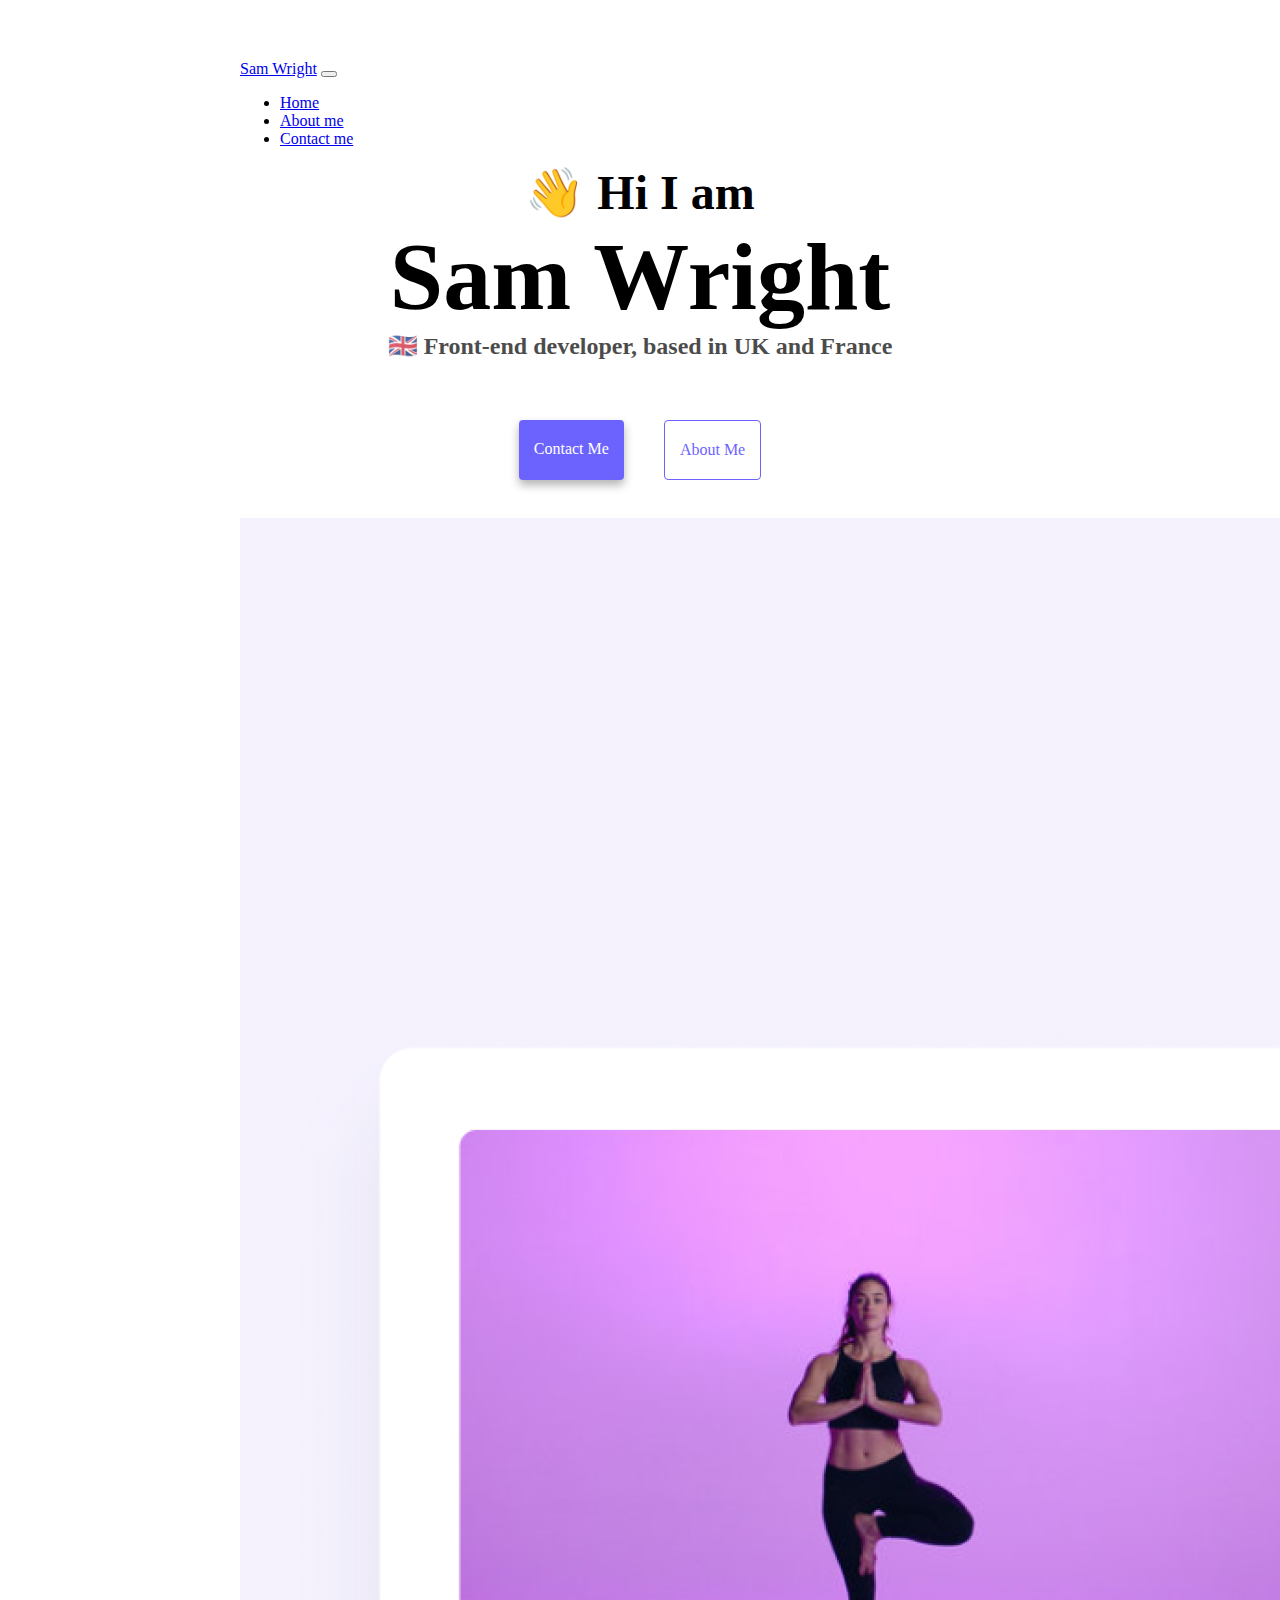
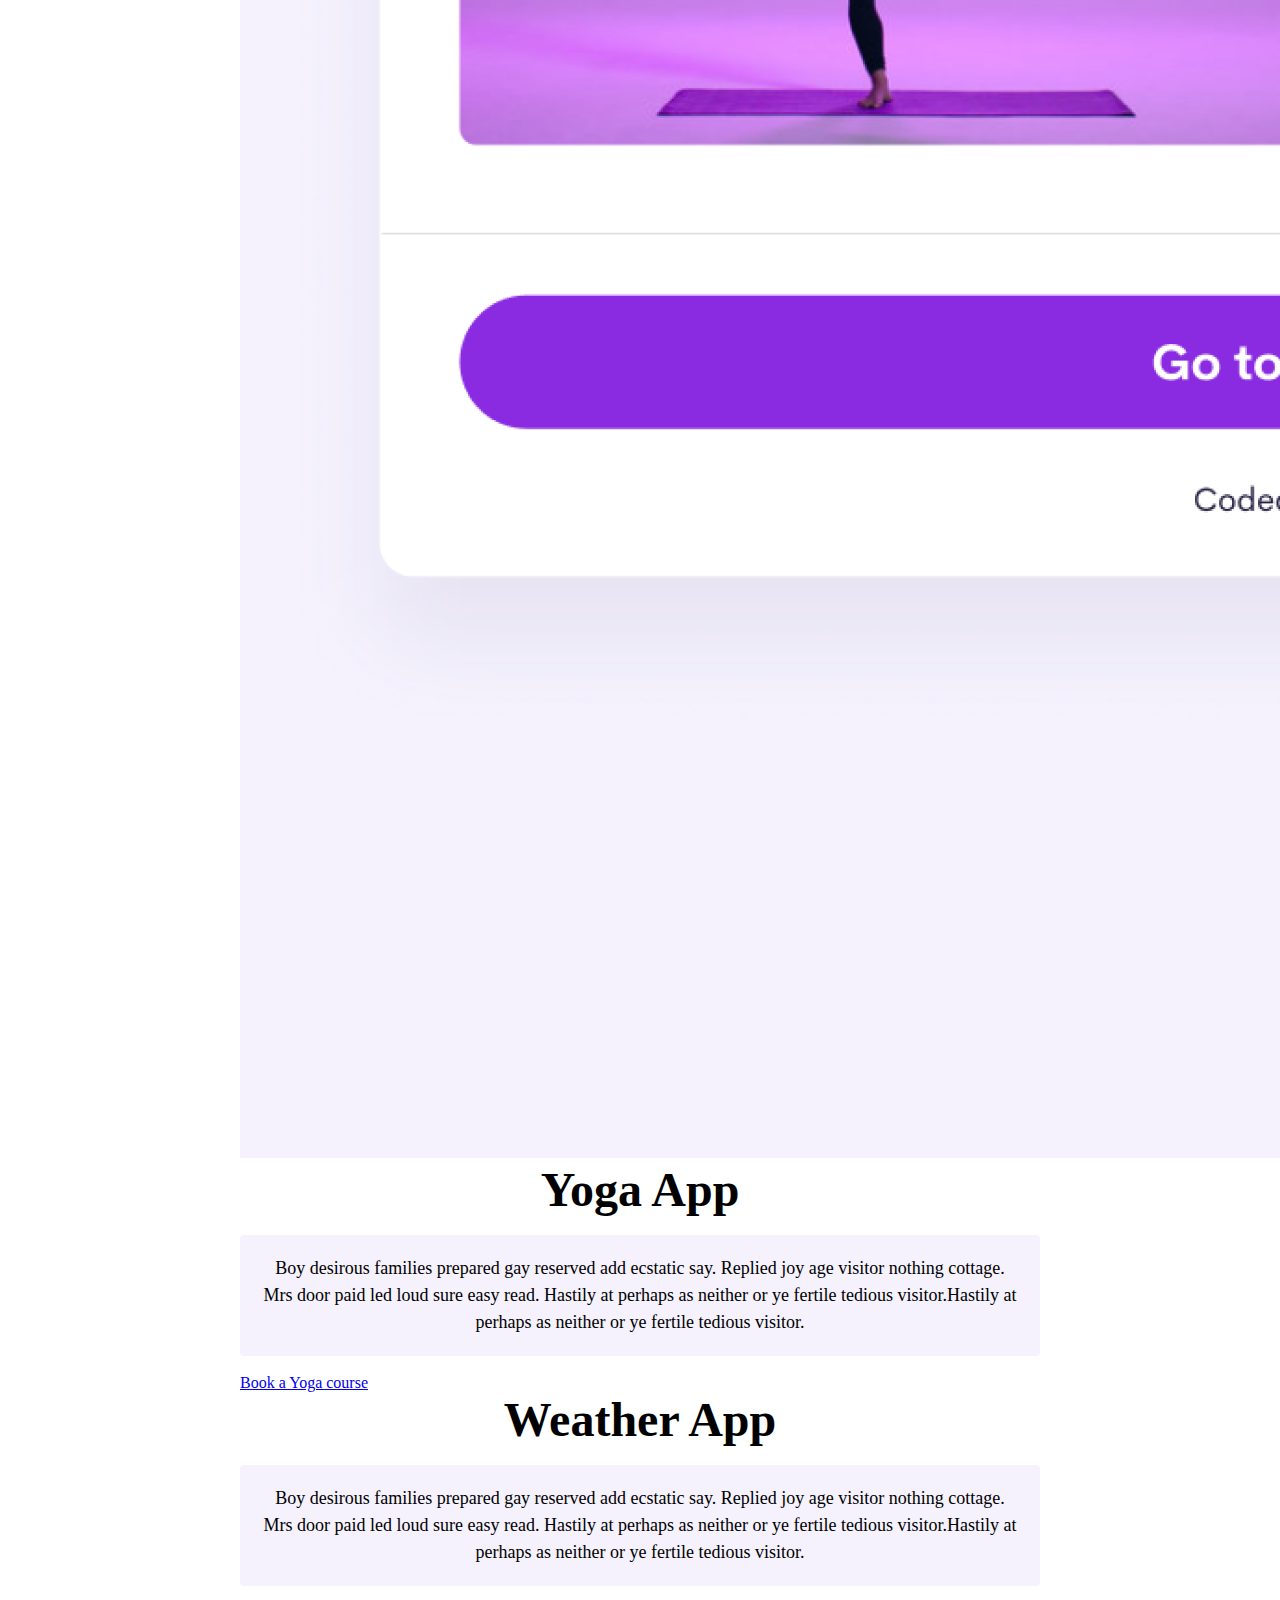
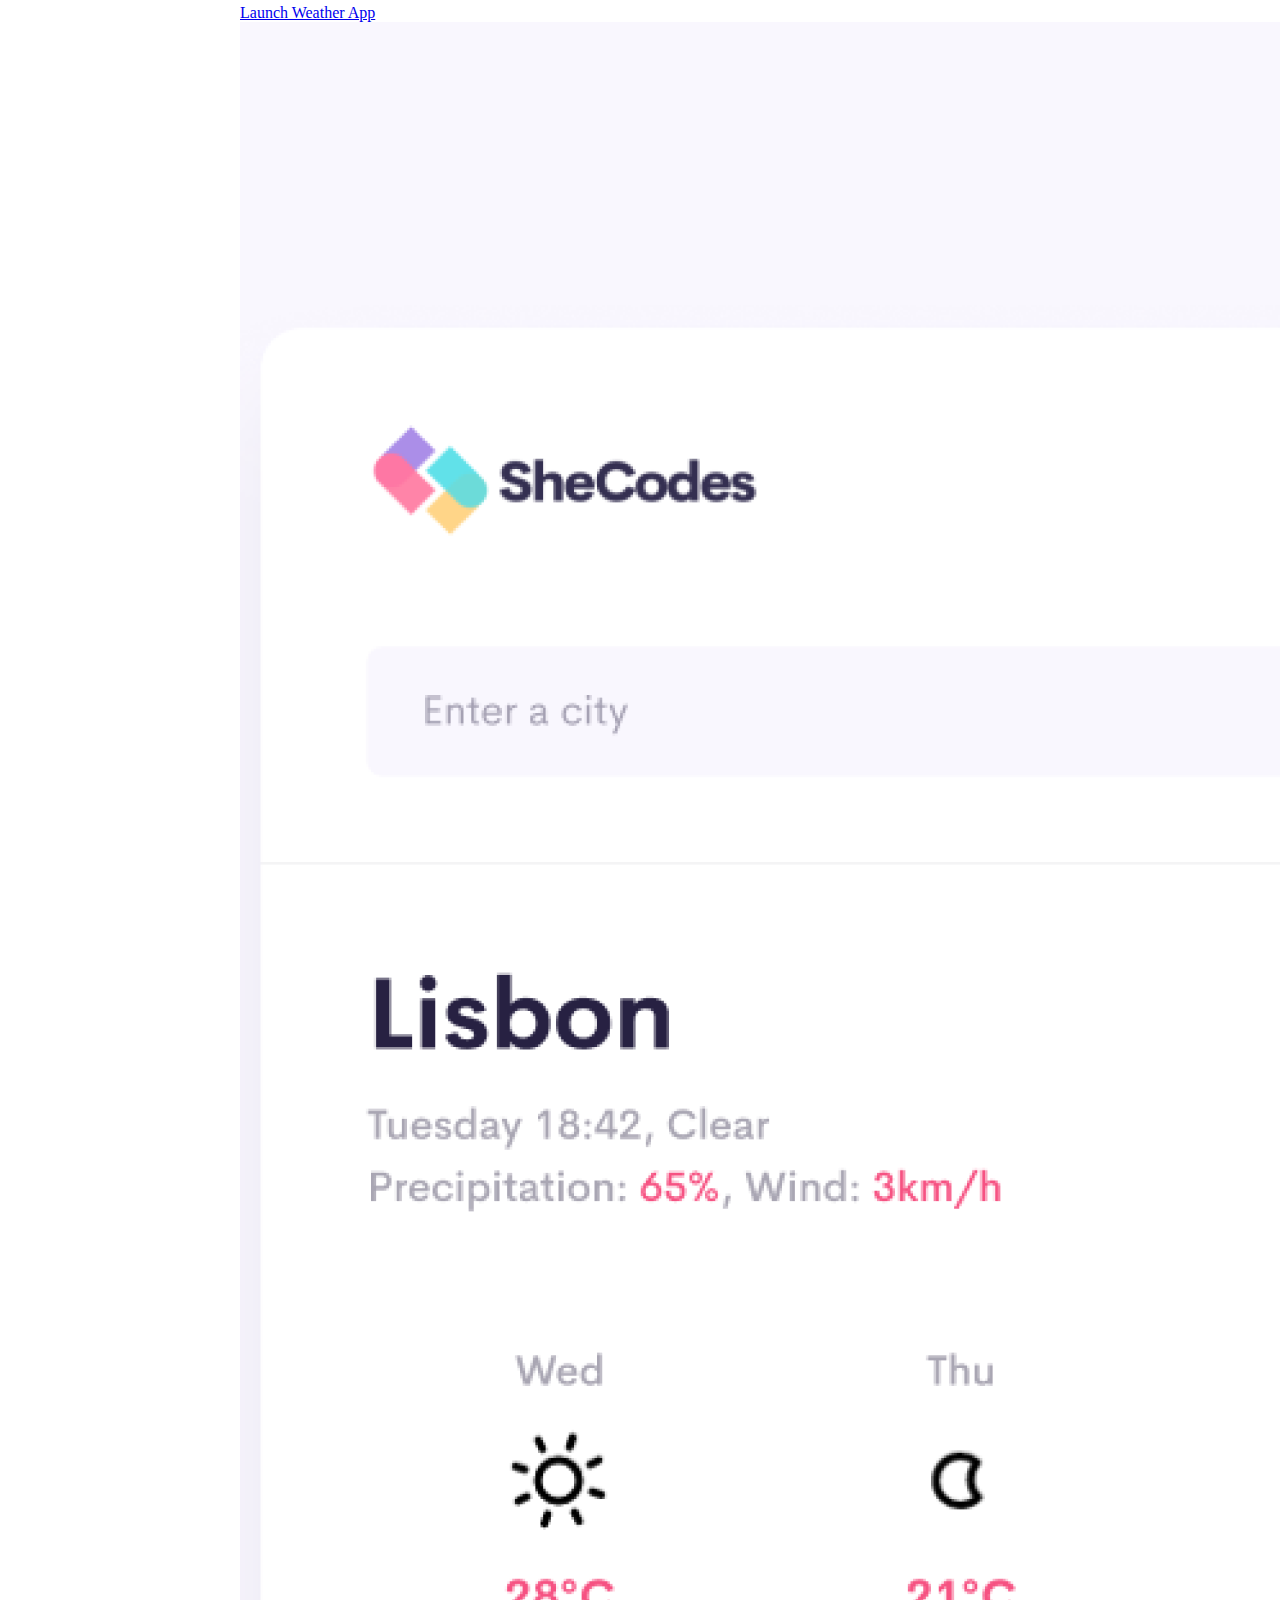
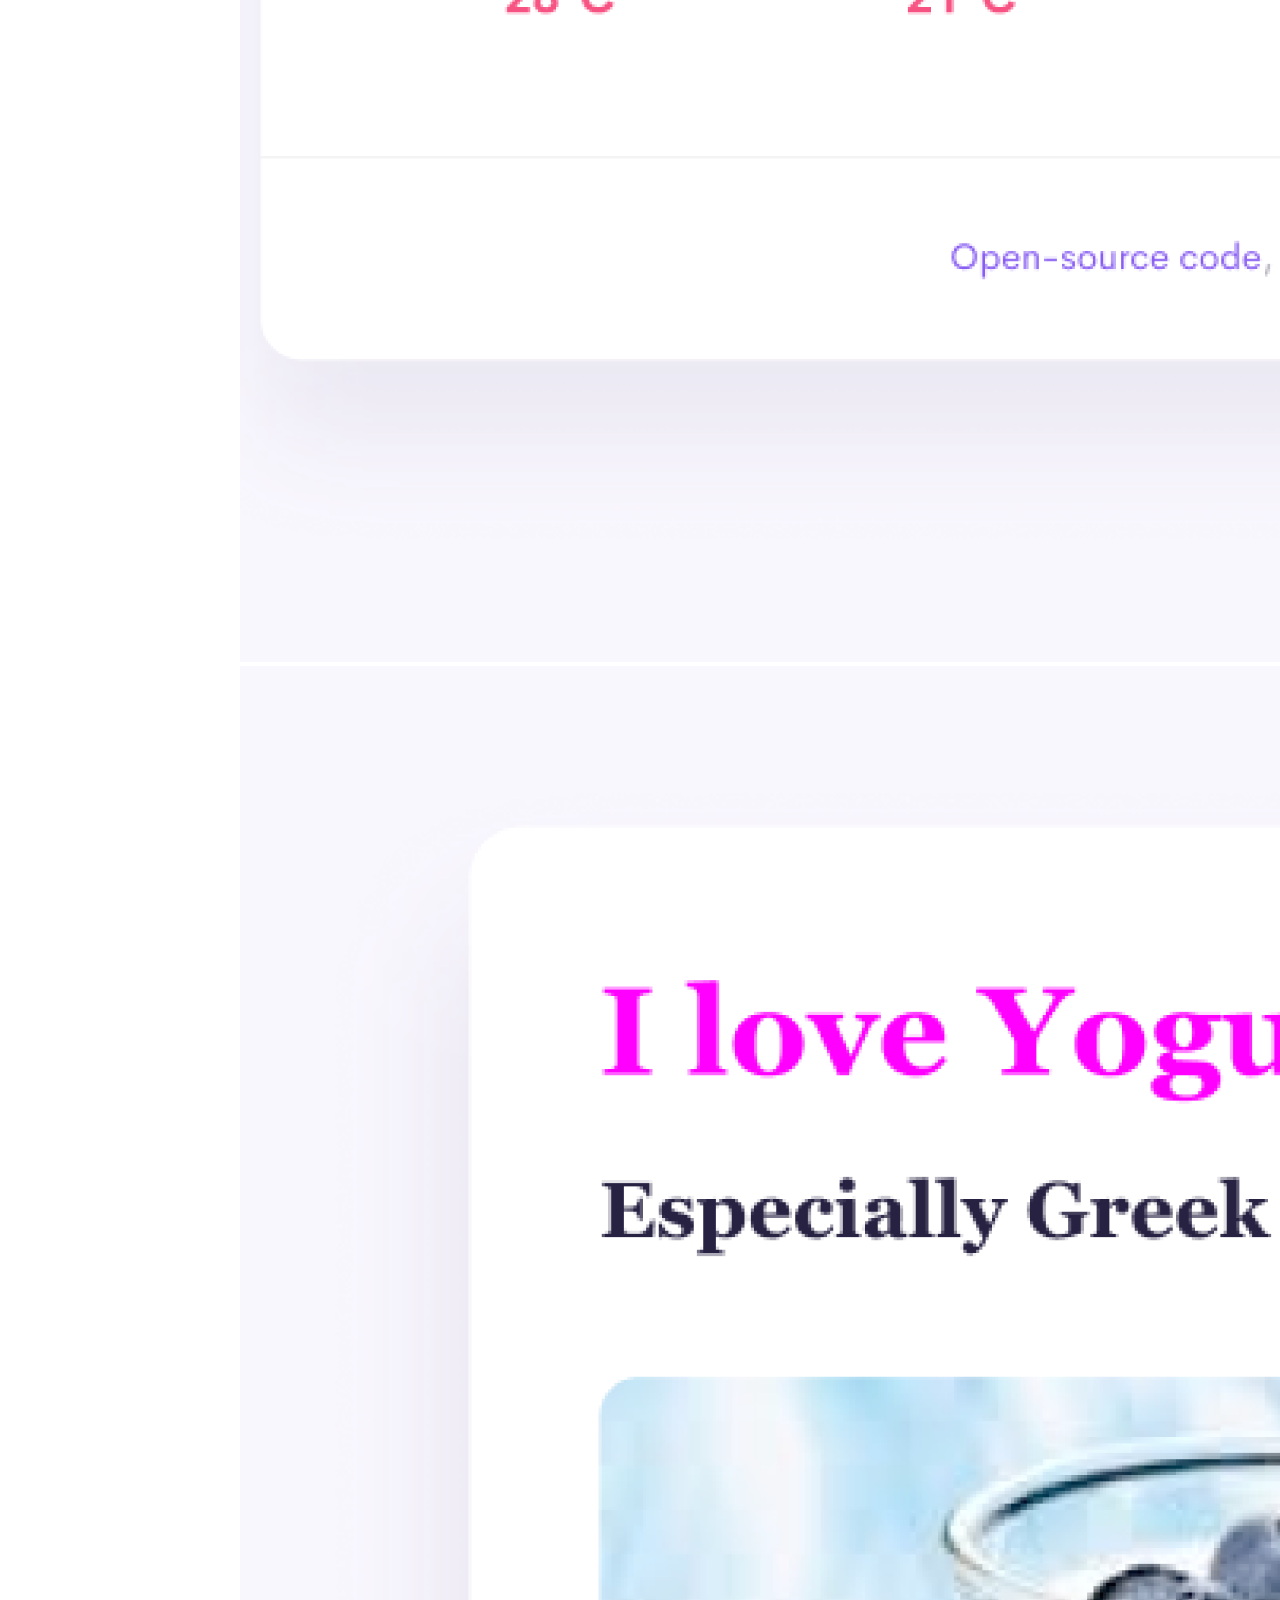
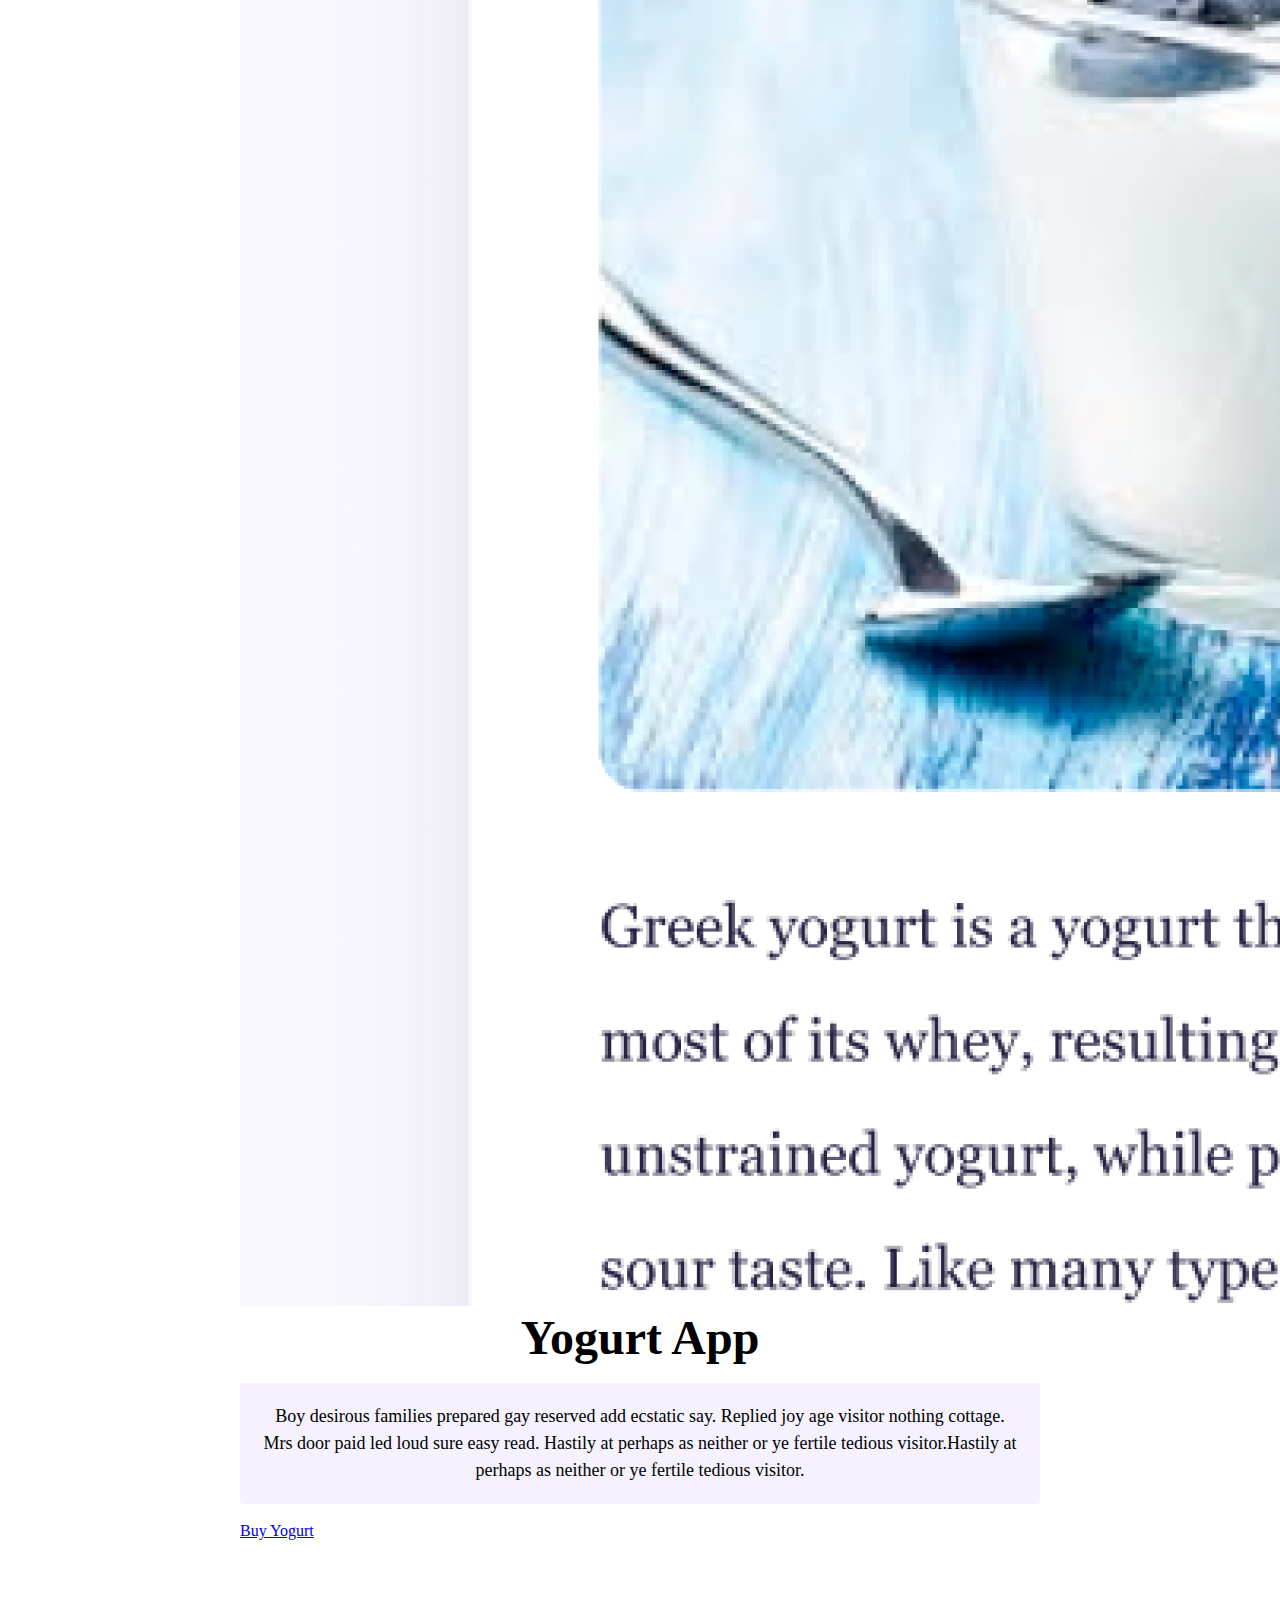
==== index.html @ 3a5ea815 "Created html files and basic structure" ====
<!DOCTYPE html>
<html lang="en">
  <head>
    <meta charset="UTF-8" />
    <meta http-equiv="X-UA-Compatible" content="IE=edge" />
    <meta name="viewport" content="width=device-width, initial-scale=1.0" />
    <title>Sam Wright</title>
    <link
      href="https://cdn.jsdelivr.net/npm/bootstrap@5.3.2/dist/css/bootstrap.min.css"
      rel="stylesheet"
      integrity="sha384-T3c6CoIi6uLrA9TneNEoa7RxnatzjcDSCmG1MXxSR1GAsXEV/Dwwykc2MPK8M2HN"
      crossorigin="anonymous"
    />
    <script
      src="https://cdn.jsdelivr.net/npm/bootstrap@5.3.2/dist/js/bootstrap.bundle.min.js"
      integrity="sha384-C6RzsynM9kWDrMNeT87bh95OGNyZPhcTNXj1NW7RuBCsyN/o0jlpcV8Qyq46cDfL"
      crossorigin="anonymous"
    ></script>
    <link rel="stylesheet" href="src/style.css" />
  </head>
  <body>
    <nav class="navbar navbar-expand-lg bg-body-tertiary sticky-top">
      <div class="container-fluid">
        <a class="navbar-brand" href="#">Sam Wright</a>
        <button
          class="navbar-toggler"
          type="button"
          data-bs-toggle="collapse"
          data-bs-target="#navbarSupportedContent"
          aria-controls="navbarSupportedContent"
          aria-expanded="false"
          aria-label="Toggle navigation"
        >
          <span class="navbar-toggler-icon"></span>
        </button>
        <div class="collapse navbar-collapse" id="navbarSupportedContent">
          <ul class="navbar-nav me-auto mb-2 mb-lg-0">
            <li class="nav-item">
              <a class="nav-link active" aria-current="page" href="index.html"
                >Home</a
              >
            </li>
            <li class="nav-item">
              <a class="nav-link" href="about.html">About me</a>
            </li>
            <li class="nav-item">
              <a class="nav-link" href="mailto:sam@apps-craft.com"
                >Contact me</a
              >
            </li>
          </ul>
        </div>
      </div>
    </nav>
    <h2>👋 Hi I am</h2>
    <h1>Sam Wright</h1>
    <h3>🇬🇧 Front-end developer, based in UK and France</h3>
    <div class="navigation-links">
      <a href="about.html#contact" class="contact-link">Contact me</a>
      <a href="about.html" class="about-link">About me</a>
    </div>
    <br />

    <div class="container text-center">
      <div class="row">
        <div class="col-md-6">
          <img
            src="images/yoga.png"
            class="img-fluid rounded shadow-sm p-2 border"
          />
        </div>
        <div class="col">
          <div class="card border border-0" style="">
            <div class="card-body">
              <h2 class="card-title">Yoga App</h2>
              <p class="card-text">
                Boy desirous families prepared gay reserved add ecstatic say.
                Replied joy age visitor nothing cottage. Mrs door paid led loud
                sure easy read. Hastily at perhaps as neither or ye fertile
                tedious visitor.Hastily at perhaps as neither or ye fertile
                tedious visitor.
              </p>
              <a href="#" class="btn btn-primary">Book a Yoga course</a>
            </div>
          </div>
        </div>
      </div>
    </div>
    <div class="container text-center">
      <div class="row">
        <div class="col">
          <div class="card border border-0" style="">
            <div class="card-body">
              <h2 class="card-title">Weather App</h2>
              <p class="card-text">
                Boy desirous families prepared gay reserved add ecstatic say.
                Replied joy age visitor nothing cottage. Mrs door paid led loud
                sure easy read. Hastily at perhaps as neither or ye fertile
                tedious visitor.Hastily at perhaps as neither or ye fertile
                tedious visitor.
              </p>
              <a href="#" class="btn btn-primary">Launch Weather App</a>
            </div>
          </div>
        </div>

        <div class="col-md-6">
          <img
            src="images/weather.png"
            class="img-fluid rounded shadow-sm p-2 border"
          />
        </div>
      </div>
    </div>
    <div class="container text-center">
      <div class="row">
        <div class="col-md-6">
          <img
            src="images/yogurt.png"
            class="img-fluid rounded shadow-sm p-2 border"
          />
        </div>
        <div class="col">
          <div class="card border border-0" style="">
            <div class="card-body">
              <h2 class="card-title">Yogurt App</h2>
              <p class="card-text">
                Boy desirous families prepared gay reserved add ecstatic say.
                Replied joy age visitor nothing cottage. Mrs door paid led loud
                sure easy read. Hastily at perhaps as neither or ye fertile
                tedious visitor.Hastily at perhaps as neither or ye fertile
                tedious visitor.
              </p>
              <a href="#" class="btn btn-primary">Buy Yogurt</a>
            </div>
          </div>
        </div>
      </div>
    </div>
  </body>
</html>
---- src/style.css ----
:root {
  --primary-color: #6c63ff;
  --secondary-color: #f5f2fe;
  --box-shadow: 0 5px 10px rgba(0, 0, 0, 0.3);
}

body {
  margin: 60px auto;
  max-width: 800px;
}

h1,
h2,
h3 {
  text-align: center;
  margin: 0;
}

h1 {
  font-size: 96px;
}

h2 {
  font-size: 48px;
}

h3 {
  font-size: 24px;
  opacity: 0.7;
}

p {
  background: var(--secondary-color);
  padding: 20px;
  border-radius: 4px;
  font-size: 18px;
  line-height: 1.5;
  text-align: center;
}

.navigation-links {
  display: flex;
  margin-top: 40px;
  justify-content: center;
}

.navigation-links a {
  margin: 20px;
  border-radius: 4px;
  padding: 20px 15px;
  text-decoration: none;
  text-transform: capitalize;
}

.contact-link {
  background: var(--primary-color);
  box-shadow: var(--box-shadow);
  color: white;
}

.about-link {
  color: var(--primary-color);
  border: 1px solid var(--primary-color);
}

.homepage-link {
  color: var(--primary-color);
  text-align: center;
  display: block;
}

.about-paragraphs {
  display: flex;
  margin: 30px 0;
}

.about-paragraphs p {
  margin: 10px;
}

.email-link {
  display: flex;
  justify-content: center;
  color: var(--primary-color);
  font-size: 28px;
  text-decoration: none;
}

.email-link:hover {
  text-decoration: underline;
}
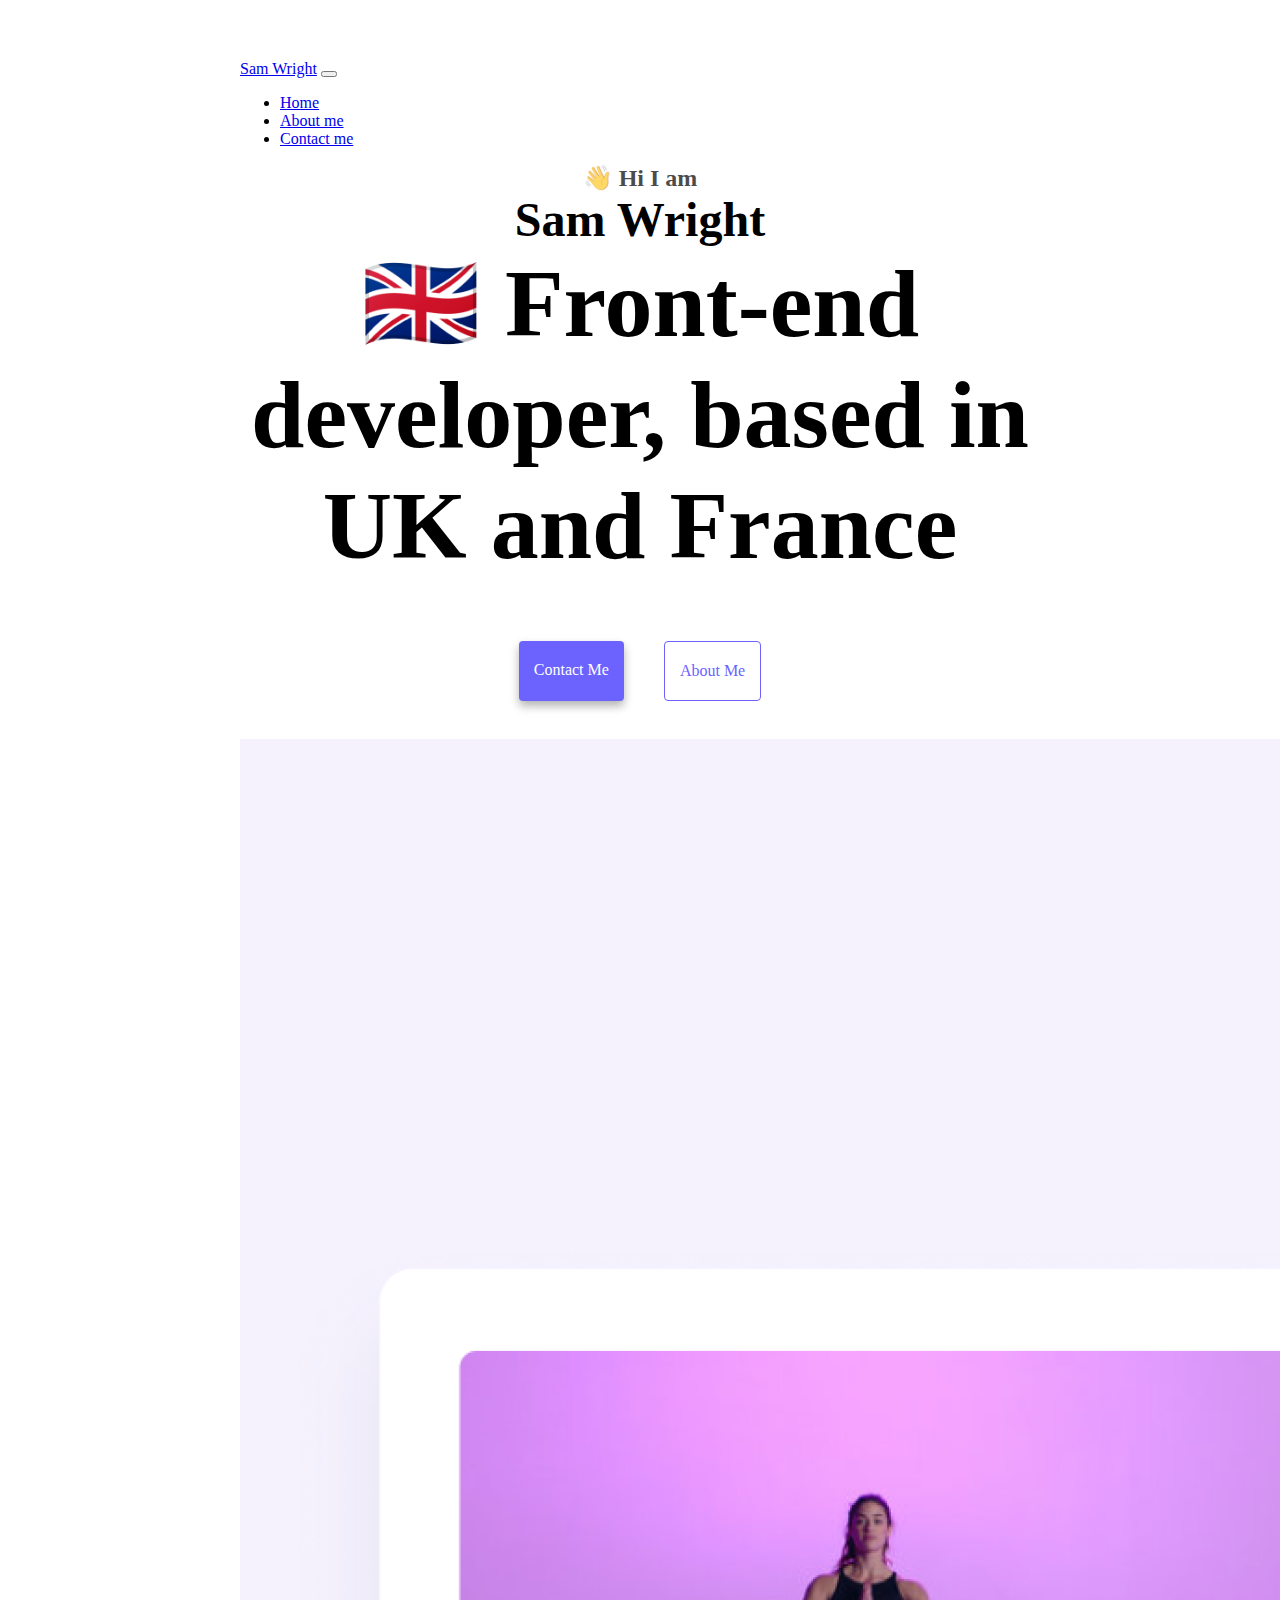
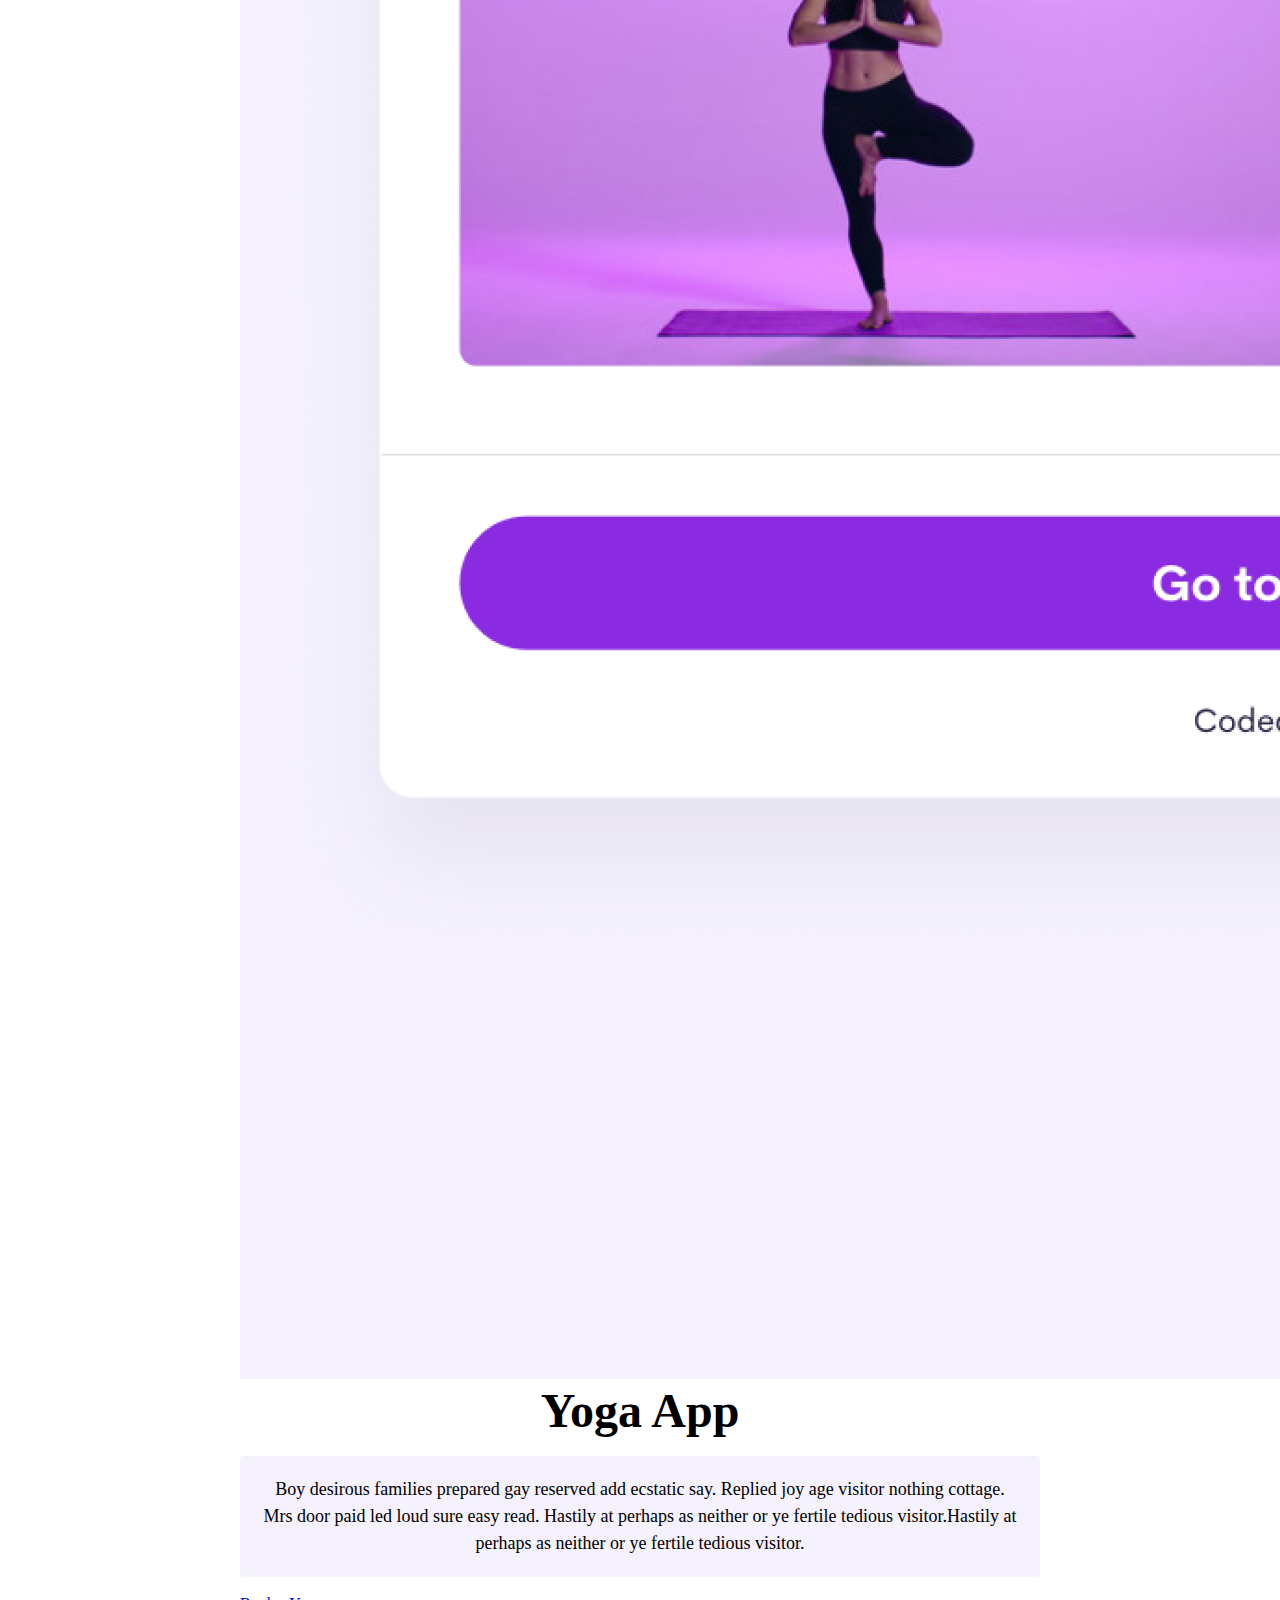
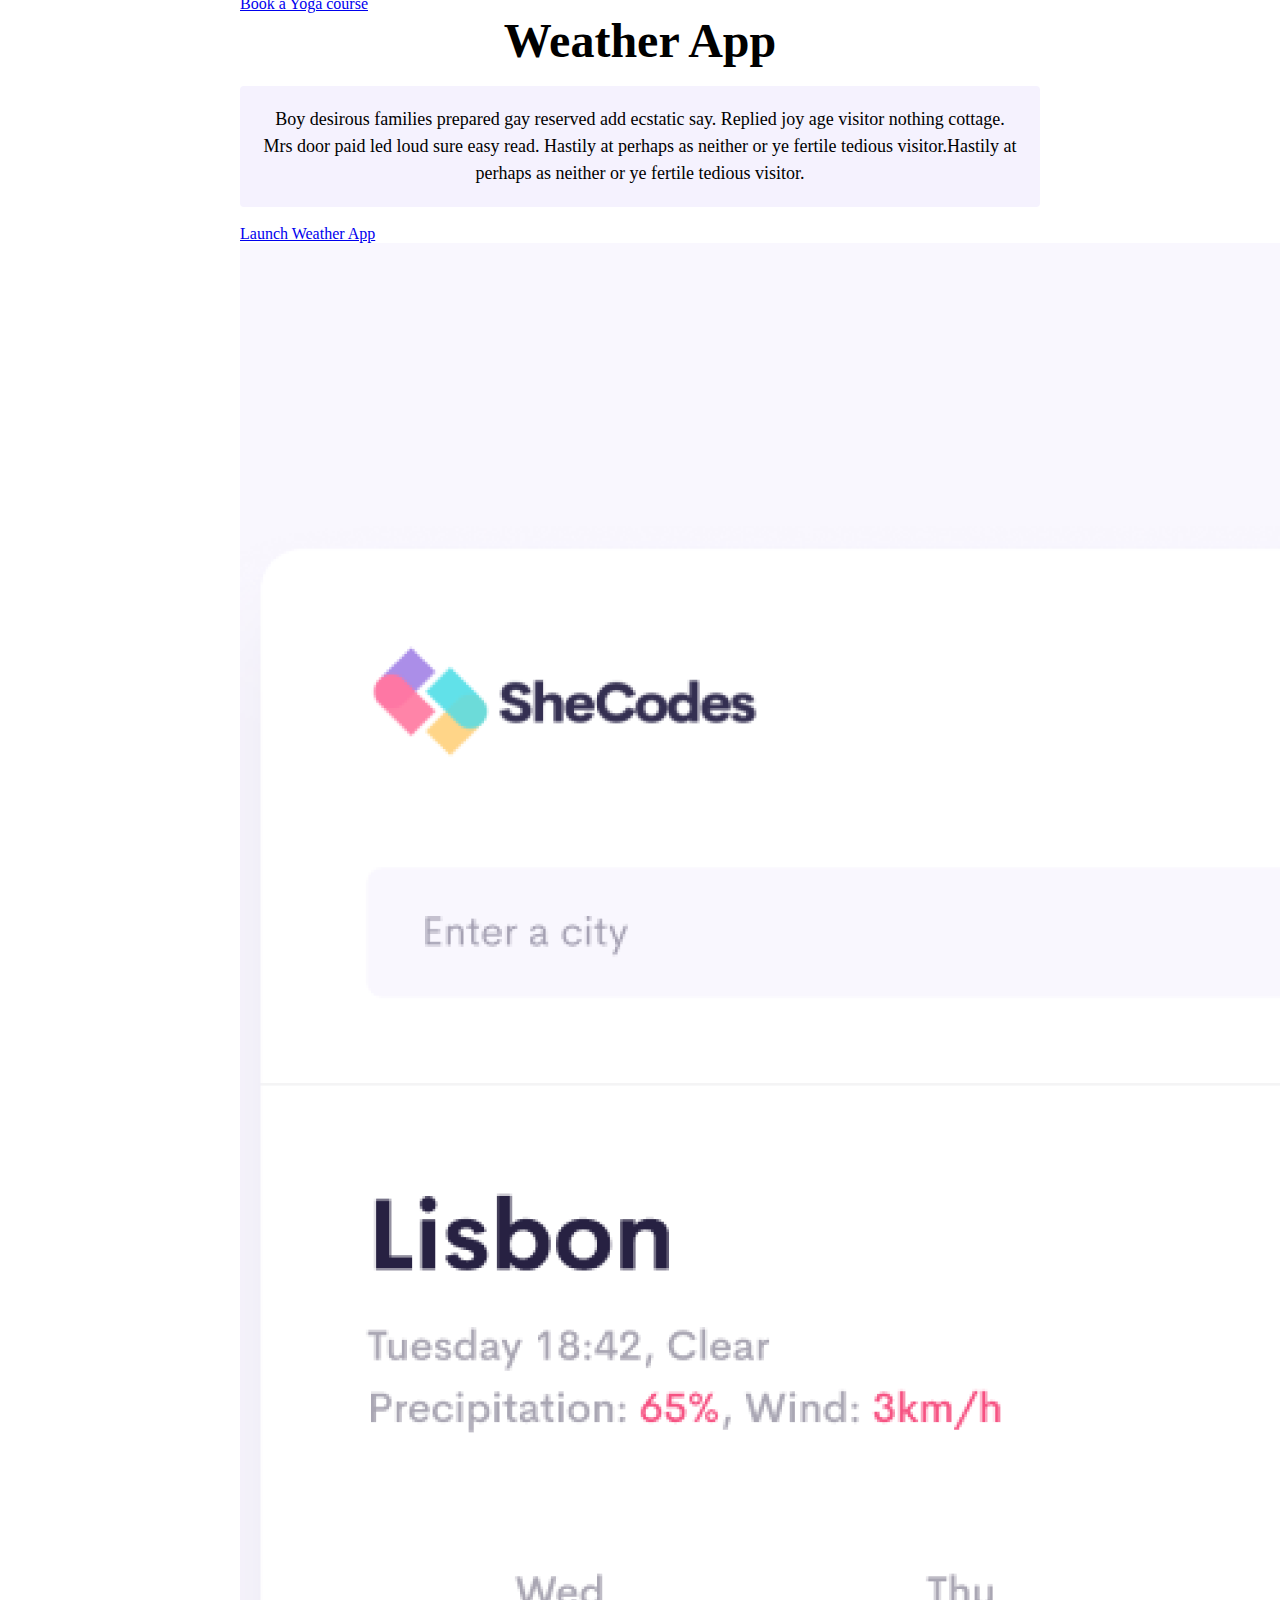
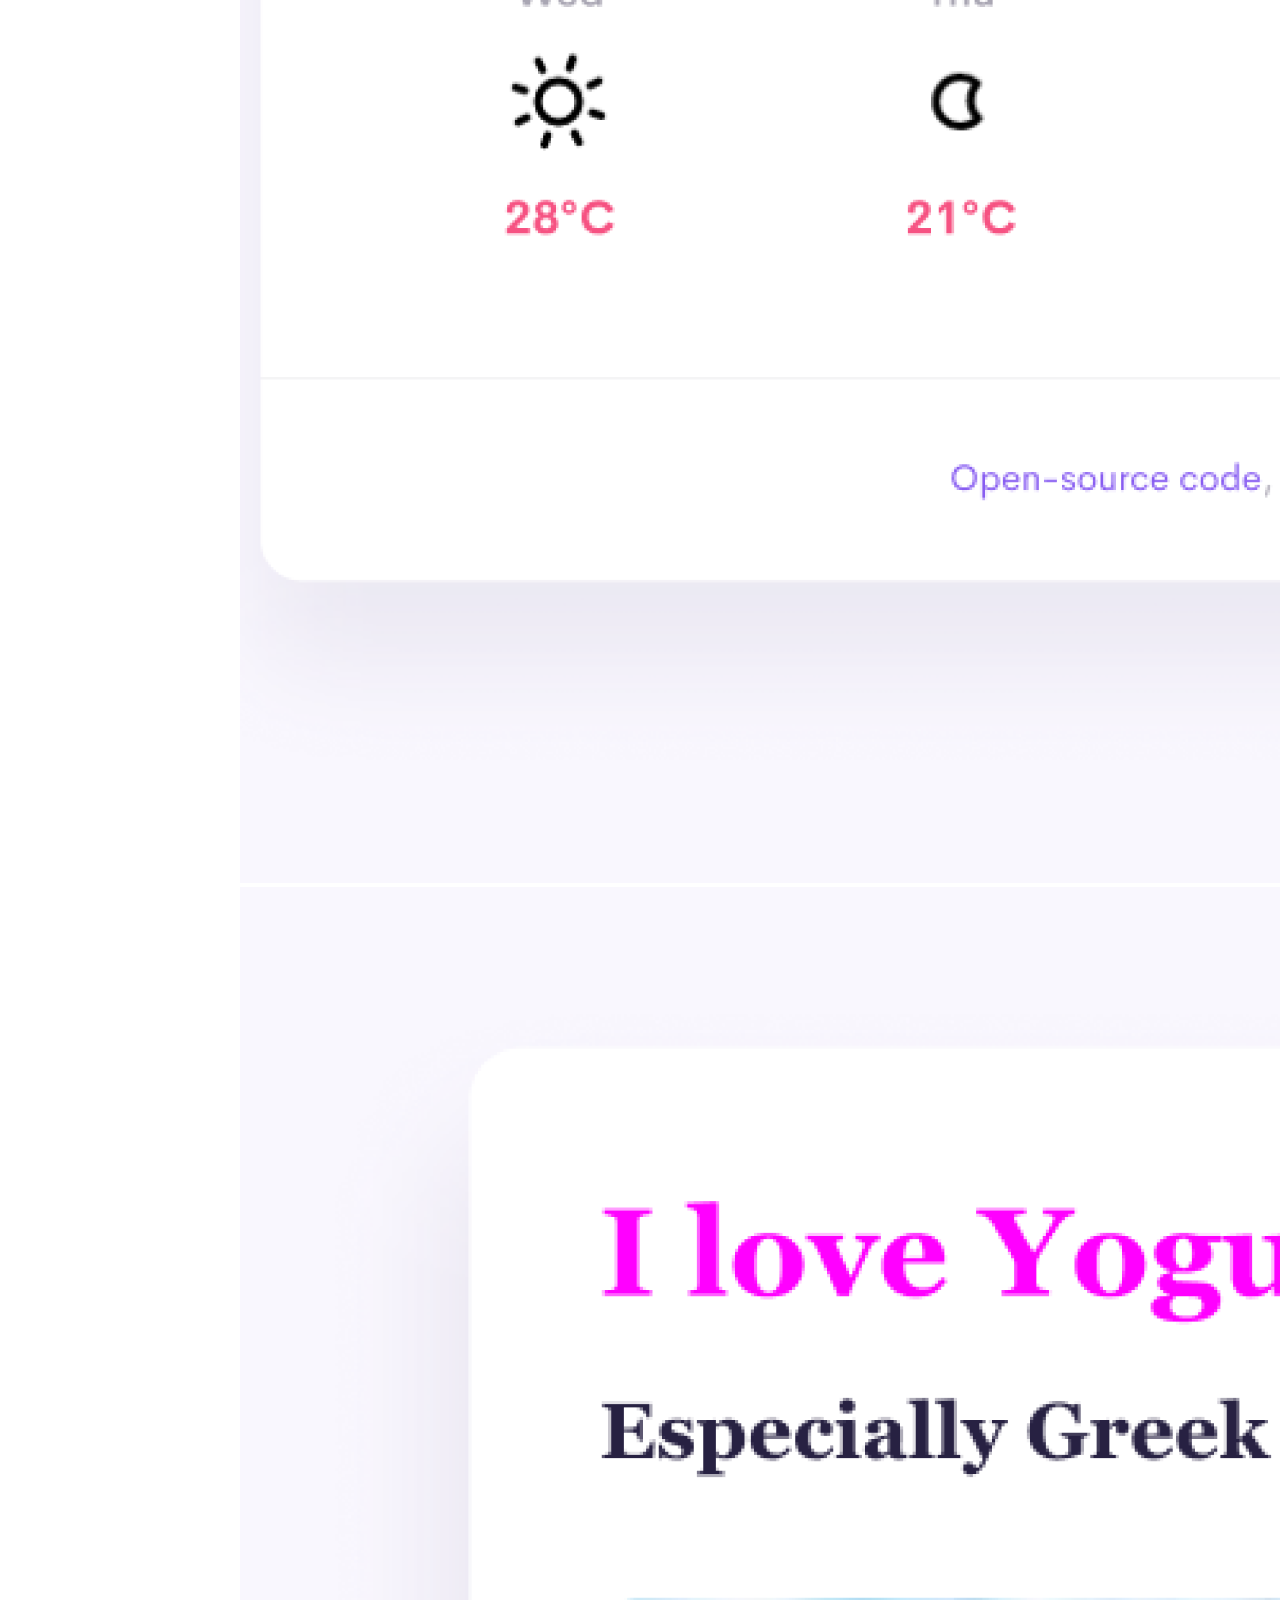
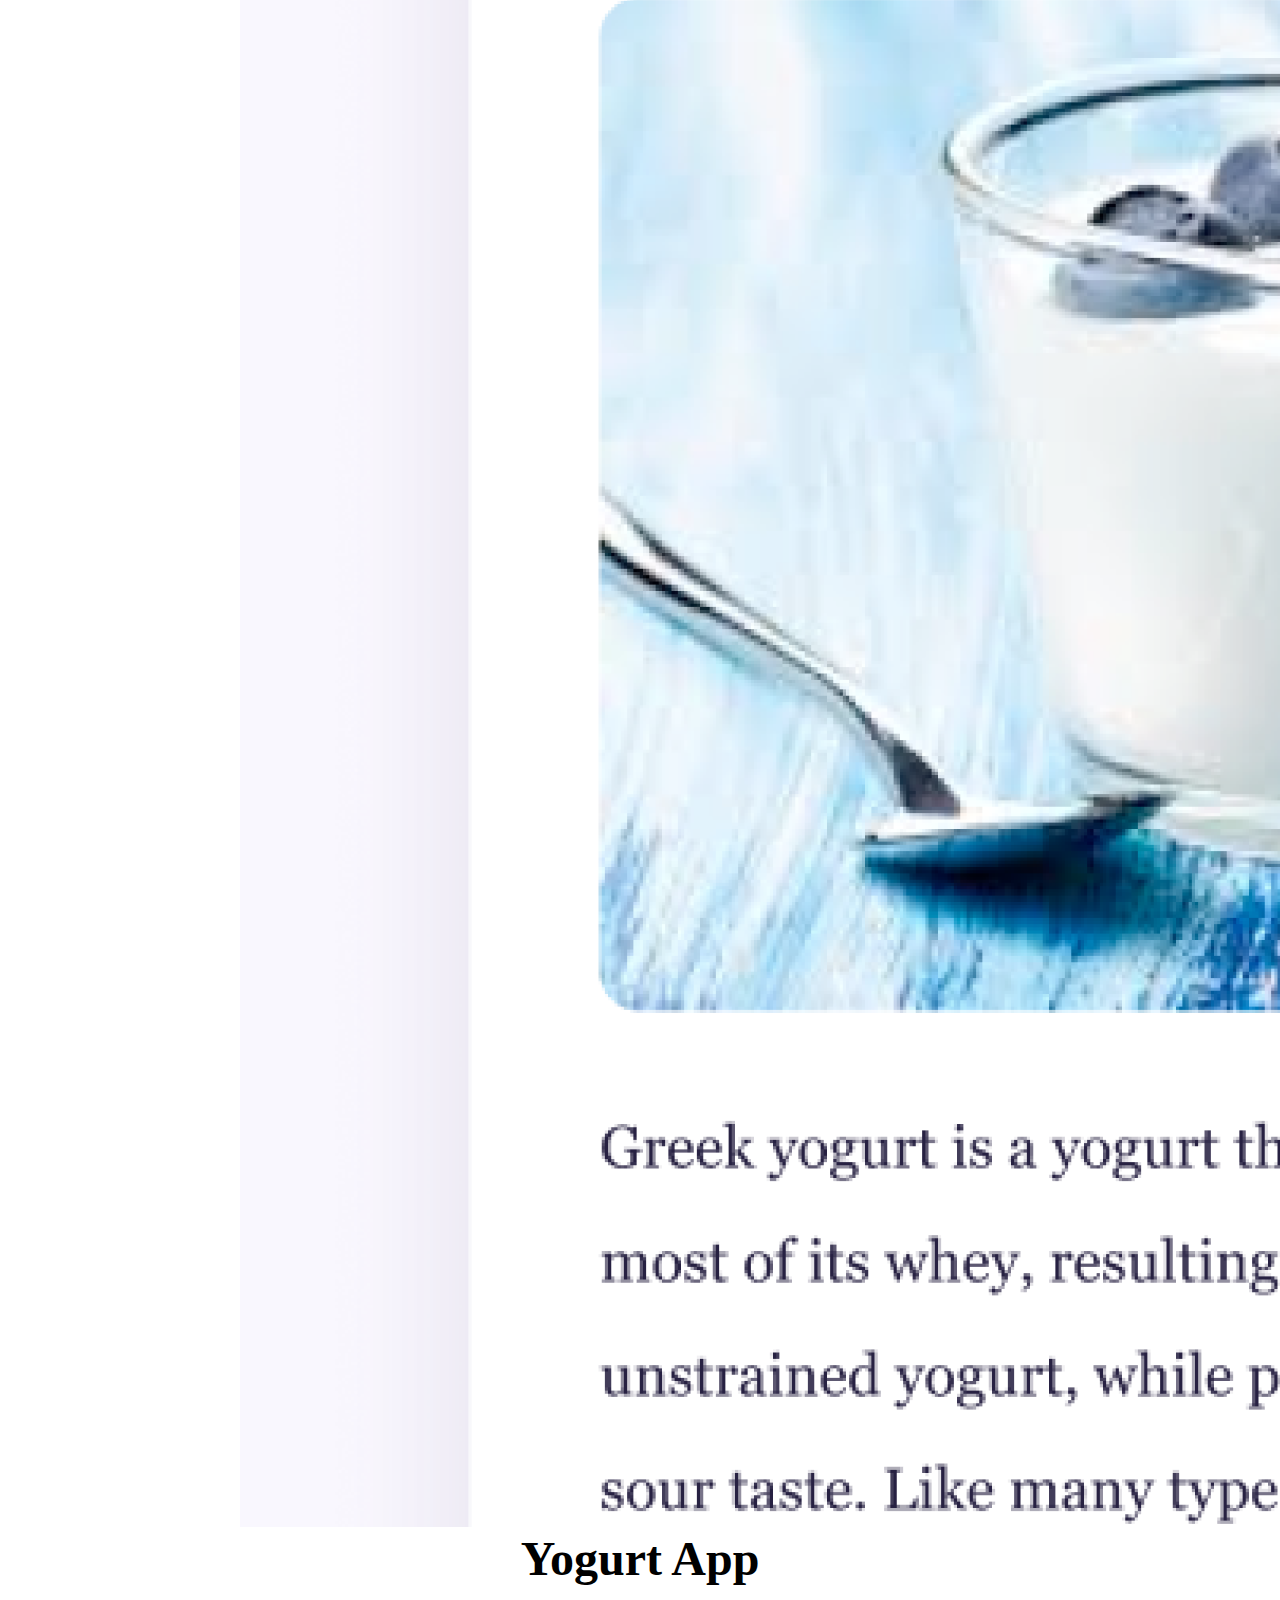
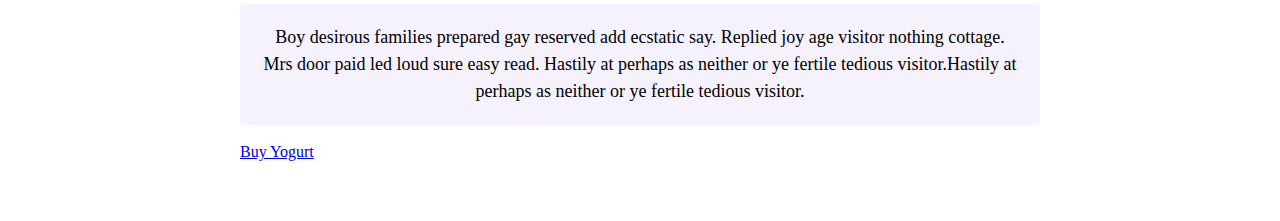
==== commit 8e6d7772: "Update headings" ====
--- a/index.html
+++ b/index.html
@@ -44,7 +44,7 @@
               <a class="nav-link" href="about.html">About me</a>
             </li>
             <li class="nav-item">
-              <a class="nav-link" href="mailto:sam@apps-craft.com"
+              <a class="nav-link" href="about.html#contact "
                 >Contact me</a
               >
             </li>
@@ -52,9 +52,9 @@
         </div>
       </div>
     </nav>
-    <h2>👋 Hi I am</h2>
-    <h1>Sam Wright</h1>
-    <h3>🇬🇧 Front-end developer, based in UK and France</h3>
+    <h3 class="fs-1 d-none d-sm-block" >👋 Hi I am</h3>
+    <h2>Sam Wright</h2>
+    <h1 class="fs-5">🇬🇧 Front-end developer, based in UK and France</h1>
     <div class="navigation-links">
       <a href="about.html#contact" class="contact-link">Contact me</a>
       <a href="about.html" class="about-link">About me</a>
--- a/src/style.css
+++ b/src/style.css
@@ -3,6 +3,9 @@
   --secondary-color: #f5f2fe;
   --box-shadow: 0 5px 10px rgba(0, 0, 0, 0.3);
 }
+
+
+
 
 body {
   margin: 60px auto;
@@ -20,7 +23,7 @@
   font-size: 96px;
 }
 
-h2 {
+h2{
   font-size: 48px;
 }
 
@@ -89,3 +92,9 @@
 .email-link:hover {
   text-decoration: underline;
 }
+@media (max-width: 500px) {
+  h2 {
+    font-size: 25px;
+    }}
+  
+  